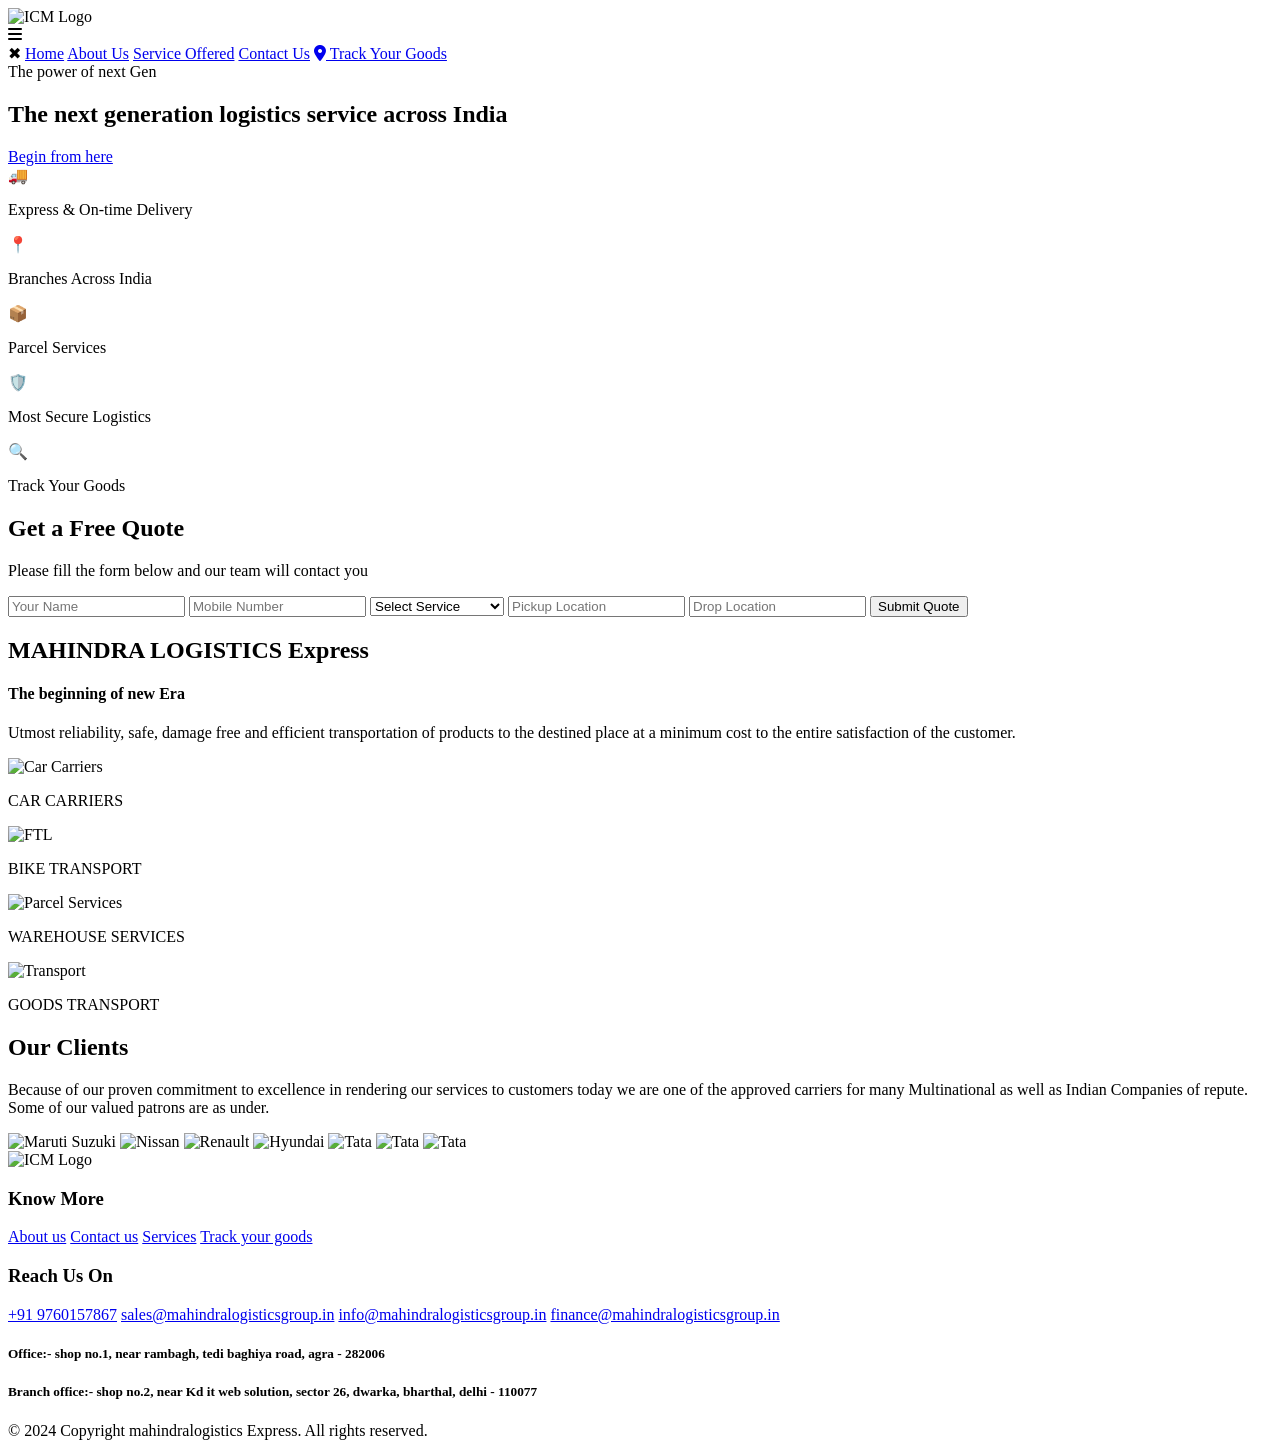
==== index.html @ dfb29987 "Rename new transport/index.html to index.html" ====
<!DOCTYPE html>
<html lang="en">

<head>
    <meta charset="UTF-8">
    <title>MAHINDRA Logistics GROUP</title>
    <meta name="viewport" content="width=device-width, initial-scale=1.0">

    <!-- Font Awesome -->
    <link rel="stylesheet" href="https://cdnjs.cloudflare.com/ajax/libs/font-awesome/6.5.0/css/all.min.css">
     <link rel="icon" type="png" href="mahindralogo.jpg">
    <link rel="stylesheet" href="style.css">
    <script src="script.js"></script>
   

</head>

<body>

    <!-- Hero Section -->
    <section class="hero">
        <header class="navbar" id="navbar">

          <div class="logo">
    <img src="mahindralogopng.png" alt="ICM Logo">
</div>

            <div class="menu-icon" onclick="openMenu()"><i class="fas fa-bars"></i></div>

            <nav class="nav-links" id="navLinks">
                <span class="close-btn" onclick="closeMenu()">✖</span>
                <a href="index.html">Home</a>
                <a href="aboutus.html">About Us</a>
                <a href="services.html">Service Offered</a> 
                <a href="contactus.html">Contact Us</a>
                <a href="trackerhome.html" class="track"><i class="fas fa-location-dot"></i> Track Your Goods</a>
            </nav>
        </header>
        <div class="hero-content fade-up">
            <span class="tagline">The power of next Gen</span>
            <h1>The next generation logistics service across India</h1>
            <a href="#" class="hero-btn">Begin from here</a>
        </div>

        <!-- Bottom Features -->

    </section>

    <section class="features">
        <div class="feature">
            <span>🚚</span>
            <p>Express & On-time Delivery</p>
        </div>
        <div class="feature">
            <span>📍</span>
            <p>Branches Across India</p>
        </div>
        <div class="feature">
            <span>📦</span>
            <p>Parcel Services</p>
        </div>
        <div class="feature">
            <span>🛡️</span>
            <p>Most Secure Logistics</p>
        </div>
        <div class="feature">
            <span>🔍</span>
            <p>Track Your Goods</p>
        </div>
    </section>

    <script>
        function openMenu() {
            document.getElementById("navLinks").style.right = "0";
        }
        function closeMenu() {
            document.getElementById("navLinks").style.right = "-100%";
        }

        /* Sticky Navbar Effect */
        window.addEventListener("scroll", function () {
            const navbar = document.getElementById("navbar");
            navbar.classList.toggle("scrolled", window.scrollY > 50);
        });
    </script>
    <section class="quote-section">
        <h2>Get a Free Quote</h2>
        <p>Please fill the form below and our team will contact you</p>

        <form class="quote-form">
            <input type="text" placeholder="Your Name" required>
            <input type="tel" placeholder="Mobile Number" required>

            <select required>
                <option value="">Select Service</option>
                <option>Car Transport</option>
                <option>Bike Transport</option>
                <option>Household Shifting</option>
                <option>Goods Transport</option>
            </select>

            <input type="text" placeholder="Pickup Location" required>
            <input type="text" placeholder="Drop Location" required>

            <button type="submit">Submit Quote</button>
        </form>
    </section>
    <section class="home-services">
        <div class="map-overlay"></div>

        <h2>MAHINDRA LOGISTICS Express</h2>
        <h4>The beginning of new Era</h4>

        <p class="services-text">
            Utmost reliability, safe, damage free and efficient transportation of
            products to the destined place at a minimum cost to the entire
            satisfaction of the customer.
        </p>
        <div class="services-list">

            <div class="service-item">
                <img src="car.jpg" alt="Car Carriers">
                <p>CAR CARRIERS</p>
            </div>

            <div class="service-item">
                <img src="bike.jpg" alt="FTL">
                <p>BIKE TRANSPORT</p>
            </div>

            <div class="service-item warehouseimg">
                <img src="warehouse.jpg" alt="Parcel Services">
                <p>WAREHOUSE SERVICES</p>
            </div>

            <div class="service-item">
                <img src="household.jpg" alt="Transport">
                <p>GOODS TRANSPORT</p>
            </div>

        </div>
    </section>

    <section class="clients-section">
        <div class="clients-overlay"></div>

        <div class="clients-content">
            <h2>Our Clients</h2>
            <span class="line"></span>

            <p>
                Because of our proven commitment to excellence in rendering our services
                to customers today we are one of the approved carriers for many
                Multinational as well as Indian Companies of repute. Some of our valued
                patrons are as under.
            </p>

            <div class="clients-logos">
                <img src="tata.png" alt="Maruti Suzuki">
                <img src="mahindra.png" alt="Nissan">
                <img src="honda.png" alt="Renault">
                <img src="hyundai.png" alt="Hyundai">
                <img src="toyota.png" alt="Tata">
                <img src="vw.png" alt="Tata">
                <img src="nissan.png" alt="Tata">
            </div>
        </div>
    </section>

</body>


<footer class="footer">
    <div class="footer-content">

     <div class="logo">
    <img src="mahindralogopng.png" alt="ICM Logo">
</div>

        <div class="footer-links">
            <h3>Know More</h3>
            <span class="line"></span>

            <a href="aboutus.html">About us</a>
            <a href="contactus.html">Contact us</a>
            <a href="services.html">Services</a>
            <a href="tracking.html">Track your goods</a>
        </div>

        <div class="footer-contact">
            <h3>Reach Us On</h3>
            <span class="line"></span>

            <a href="tel:+91 8755255826">+91 9760157867</a>
             <a href="mailto:sales@mahindralogisticsgroup.in">sales@mahindralogisticsgroup.in</a>
              <a href="mailto:info@mahindralogisticsgroup.in">info@mahindralogisticsgroup.in</a>
               <a href="mailto:finance@mahindralogisticsgroup.in">finance@mahindralogisticsgroup.in</a>
               
            <span class="line"></span>
                <h5>Office:- shop no.1, near rambagh, tedi baghiya road, agra - 282006</h5>
                <h5>Branch office:- shop no.2, near Kd it web solution, sector 26, dwarka, bharthal, delhi - 110077</h5>

        </div>

    </div>

    <div class="footer-bottom">
        © 2024 Copyright mahindralogistics Express. All rights reserved.


</html>
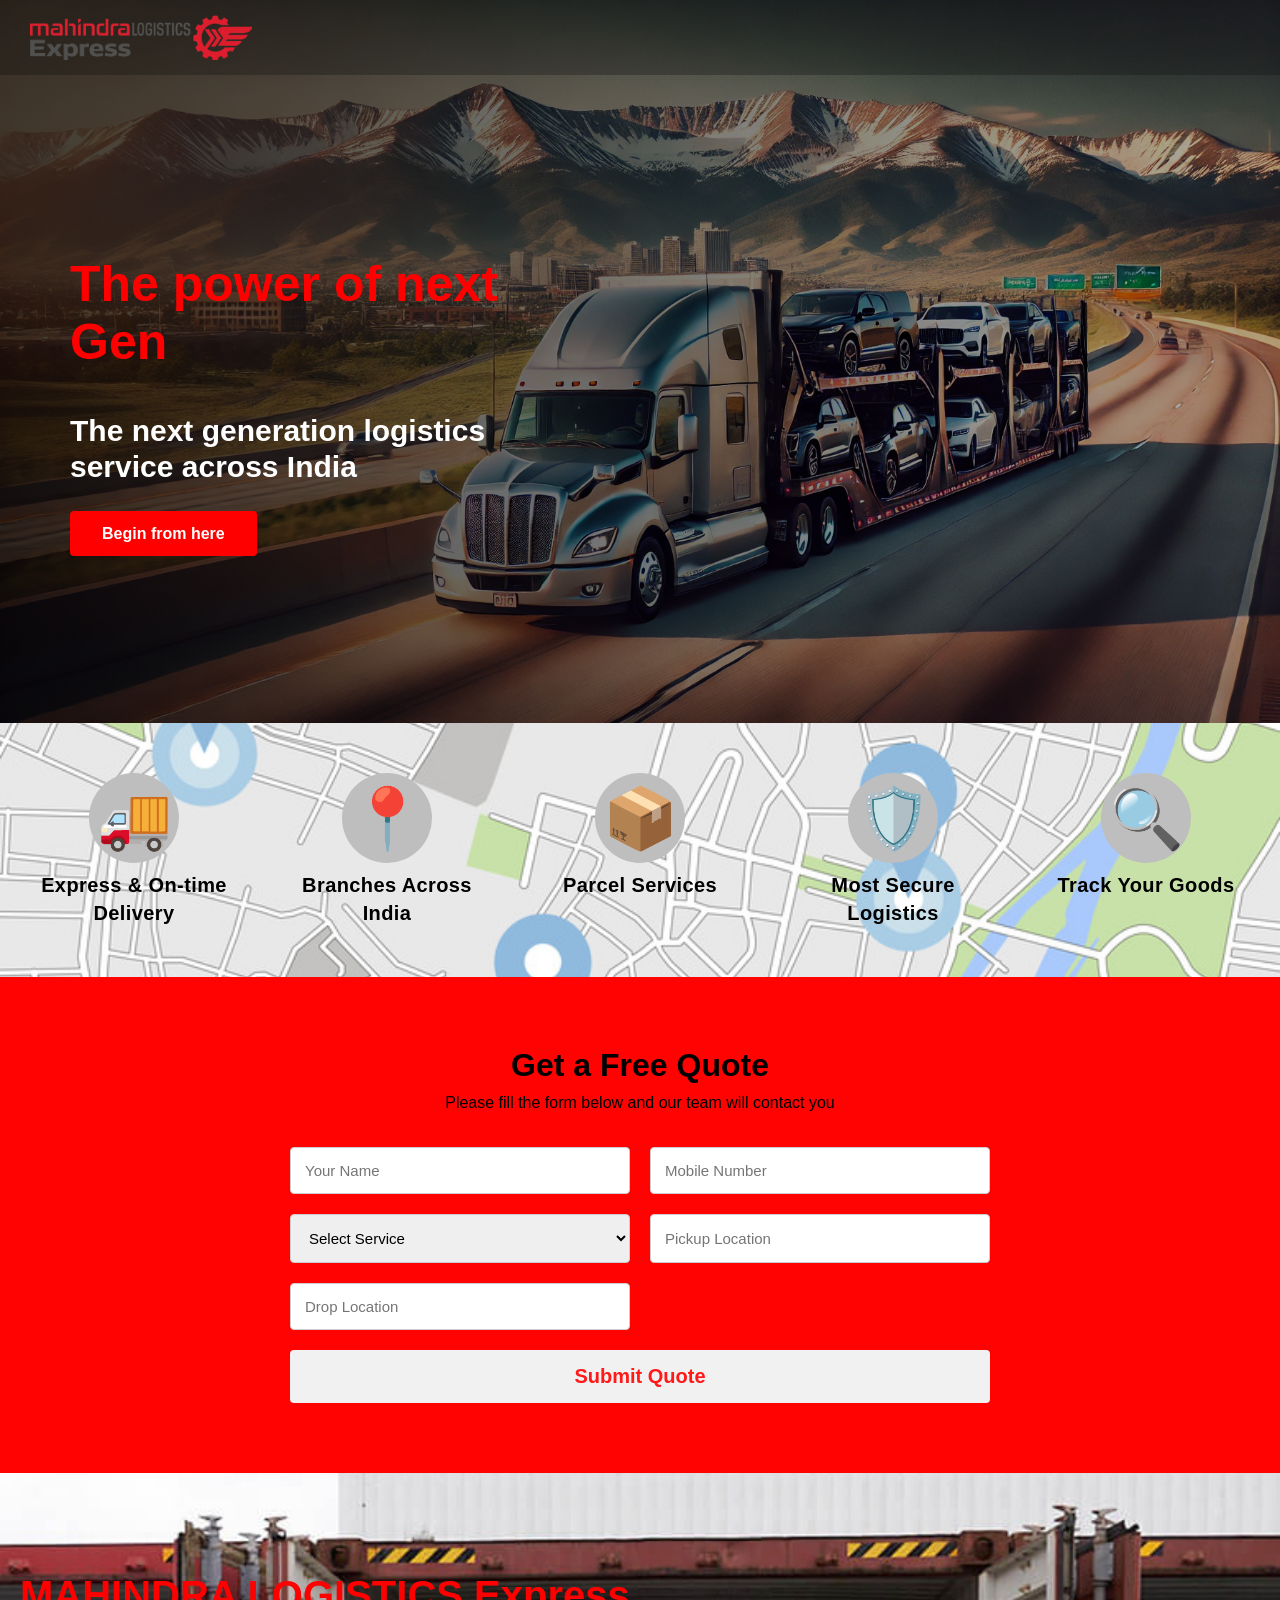
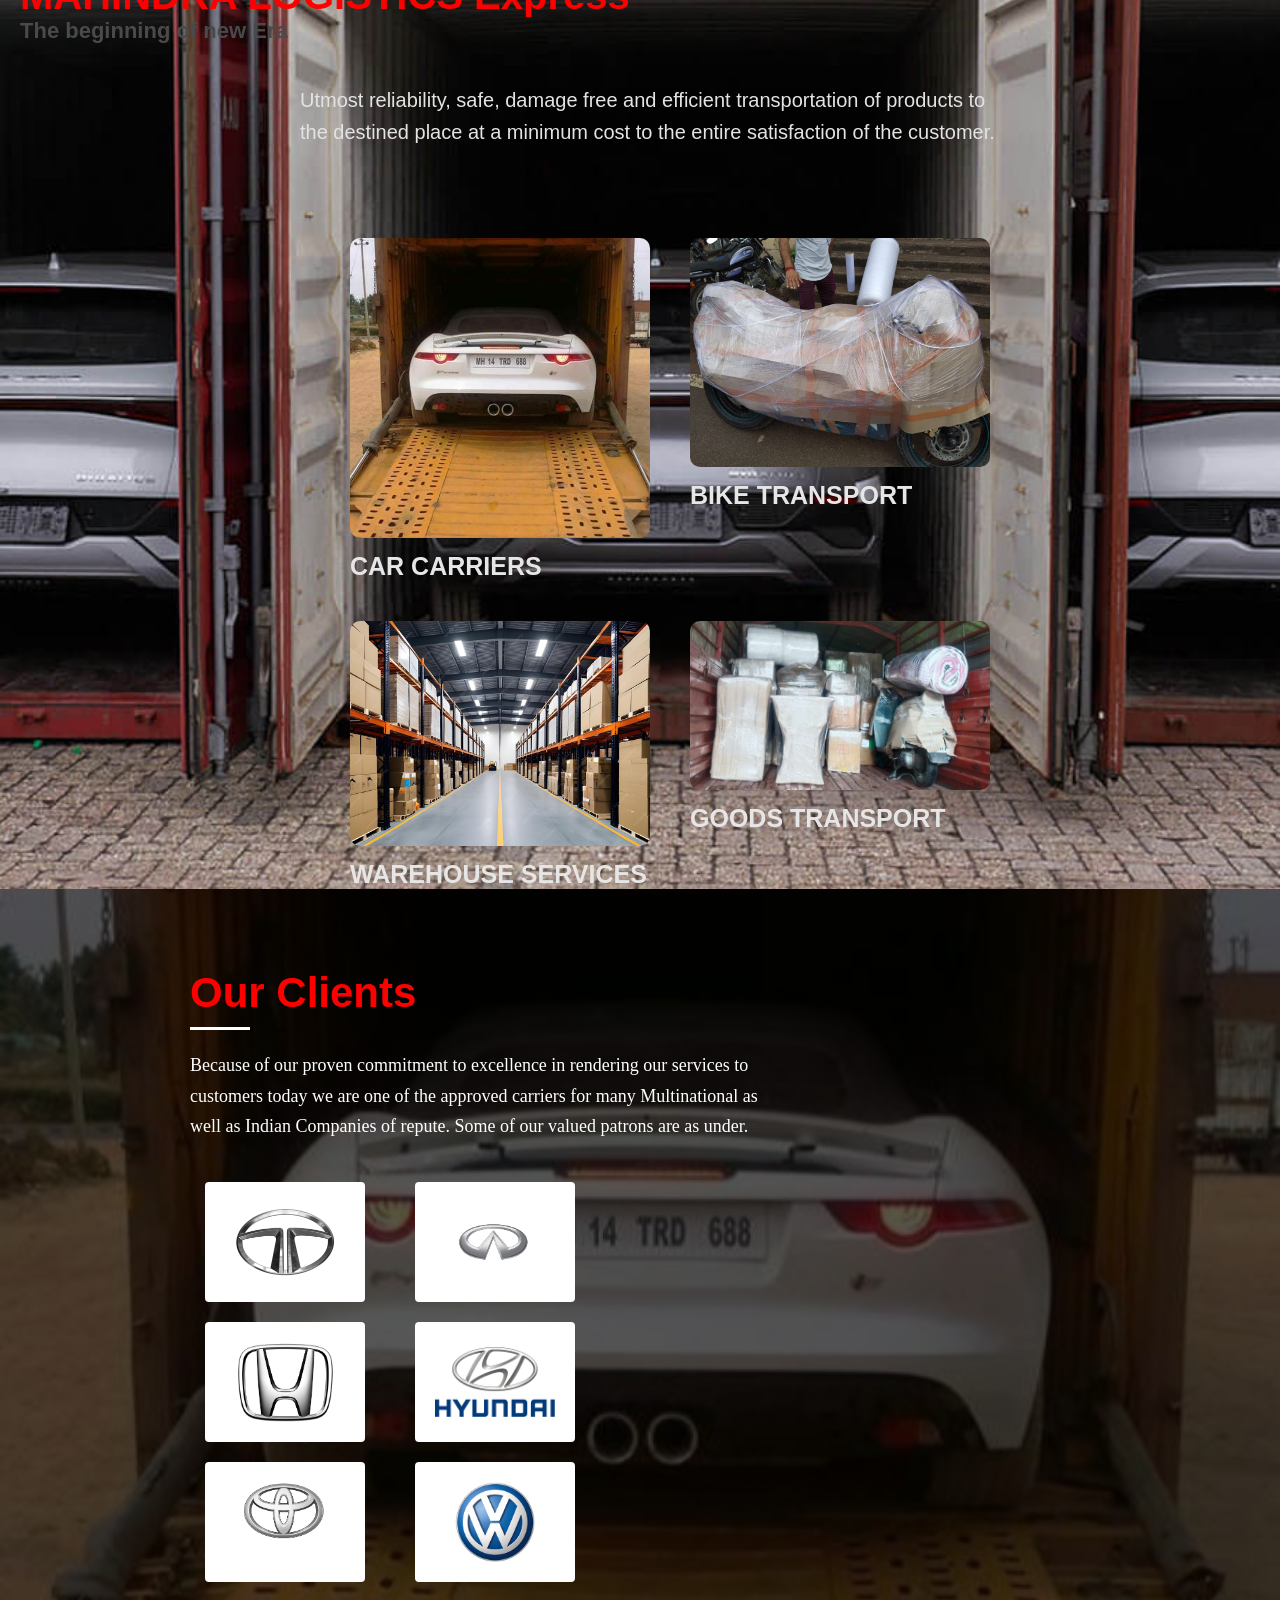
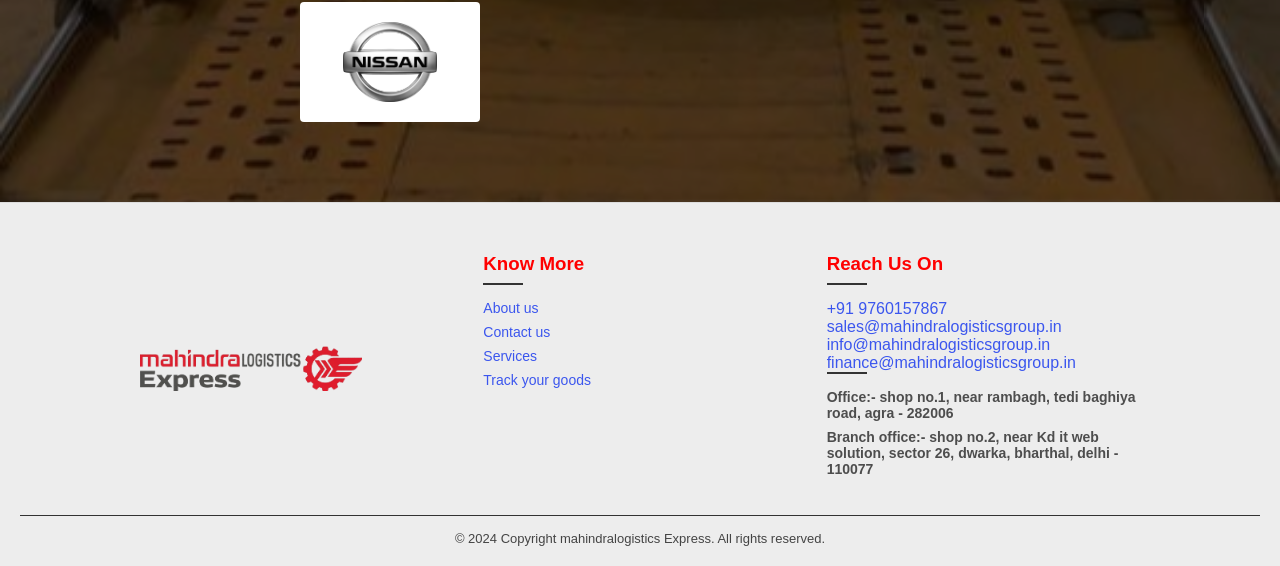
==== commit ce8a7fe1: "Add files via upload" ====
--- a/index.html
+++ b/index.html
@@ -208,4 +208,4 @@
         © 2024 Copyright mahindralogistics Express. All rights reserved.
 
 
-</html>
+</html>
--- a/style.css
+++ b/style.css
@@ -0,0 +1,678 @@
+* {
+  margin: 0;
+  padding: 0;
+  box-sizing: border-box;
+  font-family: "Segoe UI", sans-serif;
+}
+
+/* Navbar */
+.navbar {
+  position: sticky;
+  top: 0;
+  width: 100%;
+  padding: 20px 50px;
+  display: flex;
+  justify-content: space-between;
+  align-items: center;
+  z-index: 100;
+  background: black;
+  transition: 0.4s;
+}
+
+.navbar.scrolled {
+  background: #49494976;
+  box-shadow: 0 4px 15px rgba(191, 191, 191, 0);
+}
+
+.logo {
+  display: flex;
+  align-items: center;
+}
+
+.logo img {
+  height: 45px;
+  width: auto;
+  object-fit: contain;
+}
+
+.nav-links {
+  display: flex;
+  gap: 28px;
+}
+
+.nav-links a {
+  color: white;
+  text-decoration: none;
+  font-size: 14px;
+
+}
+
+.track {
+  display: flex;
+  align-items: center;
+  gap: 6px;
+}
+
+.menu-icon {
+  display: none;
+  font-size: 26px;
+  color: white;
+}
+
+/* Hero */
+.hero {
+
+  background:
+    linear-gradient(to right, rgba(0,0,0,0.75), rgba(0,0,0,0.3)),
+    url("hero.jpg") center/cover no-repeat;
+  color: white;
+  display: flex;
+  flex-direction: column;
+  justify-content: space-between;
+}
+
+/* Hero Content */
+.hero-content {
+  max-width: 650px;
+  padding: 180px 70px;
+}
+
+.tagline {
+  color: red;
+  font-weight: bold;
+  margin-bottom: 12px;
+  display: block;
+  font-size: 50px;
+  padding-bottom: 30px;
+
+}
+
+.hero-content h1 {
+  font-size: 30px;
+  line-height: 1.2;
+  margin-bottom: 40px;
+}
+
+.hero-btn {
+  background: red;
+  color: white;
+  padding: 14px 32px;
+  text-decoration: none;
+  font-weight: bold;
+  border-radius: 4px;
+}
+
+/* Animation */
+.fade-up {
+  animation: fadeUp 1.2s ease forwards;
+}
+
+@keyframes fadeUp {
+  from {
+    opacity: 0;
+    transform: translateY(40px);
+  }
+  to {
+    opacity: 1;
+    transform: translateY(0);
+  }
+}
+
+/* Bottom Features */
+.features {
+  background: url("map.jpg") center/cover no-repeat;
+  padding: 50px 25px;
+  display: grid;
+  grid-template-columns: repeat(2, 1fr);
+  gap: 35px;
+  text-align: center;
+}
+
+.feature {
+  color: #000000;
+}
+
+.feature span {
+  width: 90px;
+  height: 90px;
+  background: #bebebe;
+  color: #000;
+  border-radius: 90%;
+  display: flex;
+  align-items: center;
+  justify-content: center;
+  font-size: 60px;
+  margin: 0 auto 8px;
+  transition: 1s ease;
+}
+
+.feature p {
+  font-size: 20px;
+  font-weight: 700;
+  letter-spacing: 0.4px;
+  line-height: 1.4;
+}
+
+/* Hover effect */
+.feature:hover span {
+  background: #e50914;
+  color: #fff;
+  transform: translateY(-6px);
+}
+
+/* Desktop layout */
+@media (min-width: 768px) {
+  .features {
+    grid-template-columns: repeat(5, 1fr);
+  }
+}
+
+@media (max-width: 768px) {
+  .hero {
+    min-height: 90vh;
+  }
+}
+
+/* Mobile */
+@media(max-width: 768px) {
+  .nav-links {
+    position: fixed;
+    top: 0;
+    right: -100%;
+    height: 100%;
+    width: 260px;
+    background: #000;
+    flex-direction: column;
+    padding-top: 70px;
+    transition: 0.4s;
+  }
+
+  .menu-icon {
+    display: block;
+  }
+
+  .hero-content {
+    padding: 140px 30px;
+  }
+
+  .hero-content h1 {
+    font-size: 32px;
+  }
+
+  .hero-features {
+    flex-direction: column;
+    gap: 20px;
+  }
+}
+
+/* CLOSE BUTTON */
+.close-btn {
+  position: absolute;
+  top: 20px;
+  right: 25px;
+  font-size: 22px;
+  cursor: pointer;
+  color: white;
+}
+
+/* Navbar Styling */
+.navbar {
+  display: flex;
+  justify-content: space-between;
+  align-items: center;
+  padding: 15px 30px;
+  background-color: #11111152;
+  color: white;
+  position: sticky;
+  top: 0;
+  z-index: 1;
+}
+
+.logo {
+  font-size: 40px;
+  font-family: 'Segoe UI', Tahoma, Geneva, Verdana, sans-serif;
+}
+
+/* Nav Links */
+.nav-links {
+  position: fixed;
+  right: -250px; /* hidden by default */
+  top: 0;
+  width: 250px;
+  height: 100%;
+  background-color: #111;
+  display: flex;
+  flex-direction: column;
+  padding-top: 60px;
+  transition: 0.3s;
+}
+
+.nav-links a {
+  color: white;
+  text-decoration: none;
+  padding: 15px 25px;
+  font-size: 18px;
+  transition: background-color 0.3s;
+}
+
+.nav-links a:hover {
+  background-color: #333;
+}
+
+.close-btn {
+  font-size: 25px;
+  color: white;
+  cursor: pointer;
+  position: absolute;
+  top: 10px;
+  right: 20px;
+}
+
+/* Hamburger Icon */
+.menu-icon {
+  font-size: 24px;
+  cursor: pointer;
+  display: none; /* only show on mobile */
+}
+
+/* Responsive */
+@media screen and (max-width: 768px) {
+  .menu-icon {
+    display: block;
+  }
+
+  .nav-links {
+    width: 250px;
+  }
+}
+
+
+/* Services Hero */
+.services-hero {
+  margin-top: 90px;
+  padding: 80px 20px;
+  text-align: center;
+  background: url("our\ services.jpg") center/cover no-repeat;
+  
+}
+
+.services-hero h1 {
+  font-size: 42px;
+  margin-bottom: 10px;
+  color: rgb(255, 255, 255);
+}
+.services-hero p {
+  font-size: 20px;
+  color: rgb(255, 0, 0);
+  max-width: 600px;
+  font-weight: 600;
+  margin: auto;
+  line-height: 1.6;
+}
+
+/* Services Section */
+.services-section {
+  padding: 80px 40px;
+  display: grid;
+  grid-template-columns: repeat(auto-fit, minmax(260px, 1fr));
+  gap: 30px;
+}
+
+.service-card {
+  position: relative;
+  overflow: hidden;
+  border-radius: 12px;
+  height: 320px;
+  box-shadow: 0 12px 30px rgba(0,0,0,0.15);
+}
+
+.service-card img {
+  width: 100%;
+  height: 100%;
+  object-fit: cover;
+  transition: 0.5s;
+}
+
+/* Dark overlay */
+.service-card::after {
+  content: "";
+  position: absolute;
+  inset: 0;
+  background: rgba(0,0,0,0.55);
+}
+
+/* Content */
+.service-content {
+  position: absolute;
+  inset: 0;
+  z-index: 2;
+  color: white;
+  display: flex;
+  flex-direction: column;
+  justify-content: center;
+  align-items: center;
+  padding: 20px;
+  text-align: center;
+}
+
+.service-content i {
+  font-size: 36px;
+  color: red;
+  margin-bottom: 15px;
+}
+
+.service-content h3 {
+  font-size: 50px;
+  margin-bottom: 10px;
+}
+
+.service-card:hover img {
+  transform: scale(1.1);
+}
+
+@media (max-width: 768px) {
+  .service-card {
+    height: 260px;
+  }
+}
+
+.service-box img {
+  width: 100%;
+  height: 200px;
+  object-fit: cover;
+  display: block;
+}
+.quote-section{
+  padding:70px 20px;
+  background:#ff0202;
+  text-align:center;
+}
+
+.quote-section h2{
+  font-size:32px;
+  margin-bottom:10px;
+}
+
+.quote-section p{
+  color:#000000;
+  margin-bottom:35px;
+}
+
+.quote-form{
+  max-width:700px;
+  margin:auto;
+  display:grid;
+  grid-template-columns:repeat(2,1fr);
+  gap:20px;
+}
+
+.quote-form input,
+.quote-form select{
+  padding:14px;
+  font-size:15px;
+  border:1px solid #ccc;
+  border-radius:4px;
+  width:100%;
+}
+
+.quote-form button{
+  grid-column:span 2;
+  padding:15px;
+  background:rgb(241, 241, 241);
+  color:rgb(255, 25, 25);
+  border:none;
+  font-size:20px;
+  font-weight: 700;
+  cursor:pointer;
+  border-radius:4px;
+}
+
+/* Mobile */
+@media(max-width:768px){
+  .quote-form{
+    grid-template-columns:1fr;
+  }
+
+  .quote-form button{
+    grid-column:span 1;
+  }
+}
+
+
+.home-services{
+  position:relative;
+  background:url("car\ container.jpg") center/cover no-repeat;
+  display: flex;
+  flex-direction: column;
+  padding-top: 100px;
+  padding-left: 20px;
+  animation: fadeUp 1.7s ease forwards;
+}
+
+.map-overlay{
+  position:absolute;
+  top:0;
+  left:0;
+  width:100%;
+  height:100%;
+  background:rgba(255, 255, 255, 0.7);
+  z-index:1;
+}
+
+.home-services > *{
+  position:relative;
+  z-index:2;
+  
+}
+.home-services h2{
+  color:red;
+  font-size:40px;
+  font-weight:bold;
+  font-family:Verdana, Geneva, Tahoma, sans-serif;
+}
+
+.home-services h4{
+  font-size:22px;
+  margin:0px 0 20px;
+  color:#4a4a4a;
+  font-family: 'Franklin Gothic Medium', 'Arial Narrow', Arial, sans-serif;
+}
+
+.services-text{
+  max-width:700px;
+  margin:20px auto 50px;
+  font-size:20px;
+  color:#e3e3e3;
+  line-height:1.6;
+}
+
+.services-list{
+  display:grid;
+  grid-template-columns:repeat(2,1fr);
+  gap:40px;
+  max-width:600px;
+  margin: 40px auto 0;
+  justify-items: center;
+}
+
+.service-item img{
+  width:300px;
+  margin-bottom:10px;
+  justify-items: center;
+  border-radius: 10px;
+}
+
+.service-item p{
+  font-weight:600;
+  color:#e6e6e6;
+  font-size: 25px;
+  font-family: Arial, Helvetica, sans-serif;
+  text-decoration:solid;
+}
+
+
+/* Mobile */
+@media(max-width:768px){
+  .services-list{
+    grid-template-columns:1fr;
+  }
+}
+
+.clients-section{
+  position:relative;
+  background:url("car.jpg") center/cover no-repeat;
+  padding:80px 20px;
+  color:white;
+}
+
+.clients-overlay{
+  position:absolute;
+  inset:0;
+  background:rgba(0,0,0,0.65);
+  z-index:1;
+}
+
+.clients-content{
+  position:relative;
+  z-index:2;
+  max-width:900px;
+  margin:auto;
+}
+
+.clients-content h2{
+  color:red;
+  font-size:42px;
+  margin-bottom:10px;
+}
+
+.clients-content .line{
+  display:block;
+  width:60px;
+  height:3px;
+  background:white;
+  margin-bottom:20px;
+}
+
+.clients-content p{
+  max-width:600px;
+  font-size:18px;
+  line-height:1.7;
+  margin-bottom:40px;
+  font-family:Georgia, 'Times New Roman', Times, serif
+}
+
+.clients-logos{
+  display:grid;
+  grid-template-columns:repeat(2, 1fr);   /* 2 columns */
+  gap:20px;
+  max-width: 400px;
+  margin-top:30px;
+  animation: fadeUp 1.7s ease forwards;
+}
+
+.clients-logos img{
+  background:white;
+  padding:20px;
+  width:160px;
+  height: 120px;
+  object-fit:contain;
+  max-width:180px;
+  margin:auto;
+  display:block;
+  border-radius:4px;
+}
+
+/* last logo center me */
+.clients-logos img:last-child{
+  grid-column:1 / span 2;
+  justify-self:center;
+  width:50%;
+}
+
+
+/* Mobile */
+@media(min-width:500px){
+  .clients-logos{
+    grid-template-rows:1fr;
+  }
+}
+
+.footer{
+  background:#ededed;
+  padding:50px 20px 20px;
+  border-top:1px solid #ddd;
+}
+
+.footer-content{
+  max-width:1000px;
+  margin:auto;
+  display:grid;
+  grid-template-columns:1fr 1fr 1fr;
+  gap:30px;
+}
+
+.footer-logo h2{
+  color:red;
+  font-size: 35px;
+  font-family:Verdana, Geneva, Tahoma, sans-serif;
+  font-style: italic;
+}
+
+.footer-logo small{
+  color:#555;
+}
+
+.footer-links h3,
+.footer-contact h3{
+  color:red;
+  margin-bottom:8px;
+}
+
+.footer .line{
+  display:block;
+  width:40px;
+  height:2px;
+  background:#333;
+  margin-bottom:15px;
+}
+
+.footer-links a{
+  display:block;
+  color:#2c3199;
+  margin-bottom:8px;
+  font-size:14px;
+}
+
+.footer-links a:hover{
+  color:rgb(188, 37, 37);
+}
+
+.footer-contact h5{
+  font-size:14px;
+  color:#4d4d4d;
+  text-decoration: none;
+  margin-bottom:8px;
+}
+
+.footer a{
+  color:#3b56ee;
+  text-decoration: none;
+}
+.footer-bottom{
+  text-align:center;
+  margin-top:30px;
+  padding-top:15px;
+  border-top:1px solid #333;
+  font-size:13px;
+  color:#444;
+}
+
+/* Mobile */
+@media(max-width:768px){
+  .footer-content{
+    grid-template-columns:1fr;
+    text-align:left;
+  }
+}
+
+
